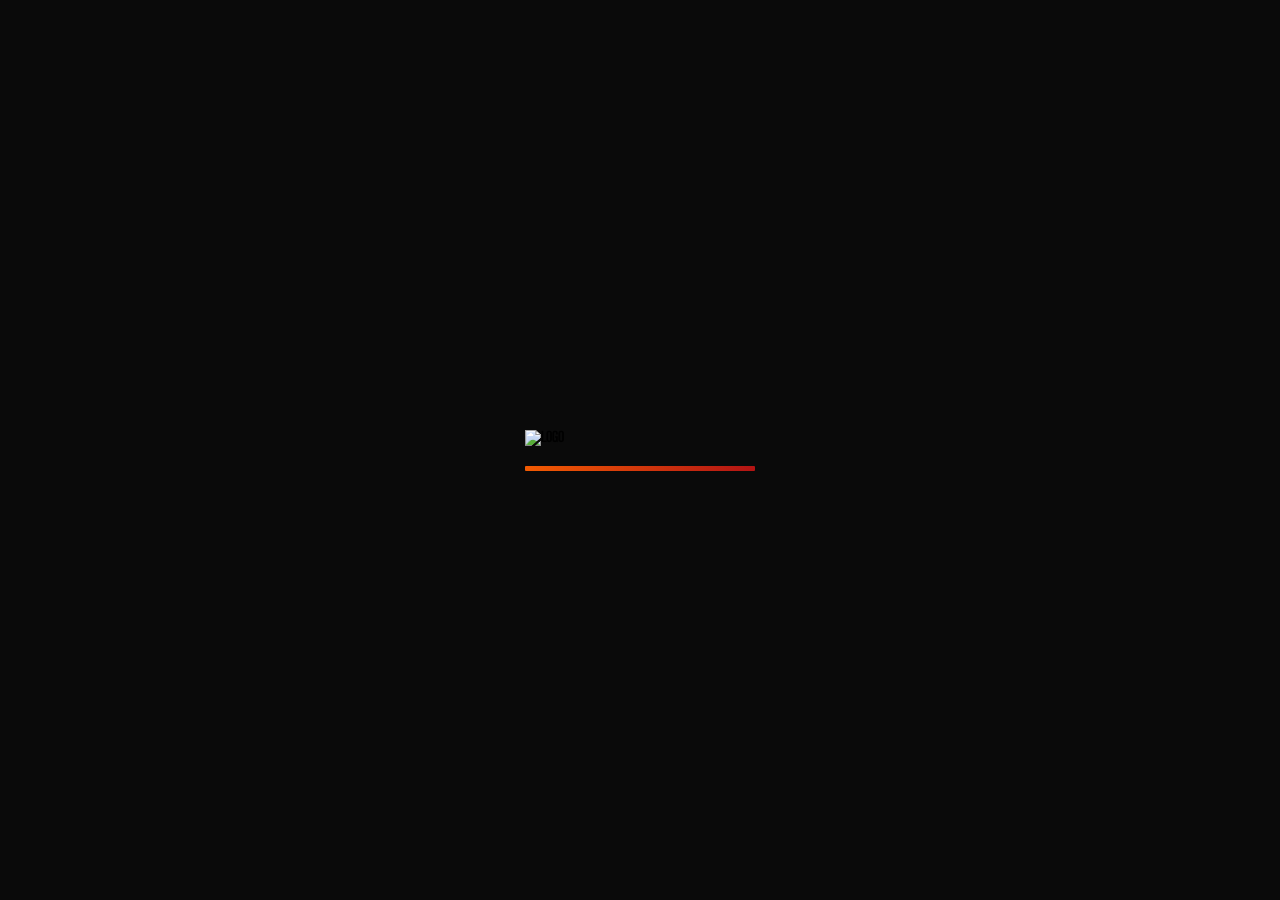
==== index.html @ 7da116b2 "Add files via upload" ====
<!DOCTYPE html>
<html lang="ru">
<head>
    <meta charset="UTF-8">
    <meta name="viewport" content="width=device-width, initial-scale=1.0">
    <title>Flip</title>
    <link rel="stylesheet" href="styles.css"/>
    <script src="https://telegram.org/js/telegram-web-app.js"></script>
</head>
<body>
    <div id="splash">
        <img src="/assets/image/flip-logo.svg" alt="logo" class="splash-logo"/>
        <div class="progress-bar-bg">
          <div class="progress-bar-fill"></div>
        </div>
      </div>
      <div id="main-app" style="display:none;">
 <!--главная-->
<div class="page" id="home">
    
    <h1 class="title">Ежедневный дроп</h1>
    <div class="carousel">
        <div class="carousel-images">
            <!--<img src="assets/image/cyberpank-ian.jpg" class="carousel-img"/>
            <img src="assets/image/cyberpank-pink-tape.jpg" class="carousel-img"/>
            <img src="assets/image/gta-pink-tape.jpg"class="carousel-img"/>
            <img src="assets/image/minecraft-pink-tape.jpg" class="carousel-img"/>
            <img src="assets/image/simpsons-pink-tape.jpg" class="carousel-img"/>
            <img src="assets/image/pixel-pink-tape.jpg" class="carousel-img"/>
        </div> -->
        
    </div>
    <button class="start-btn">Старт</button>
</div>

<h1 class="title-2">Новинка</h1>

<div class="card-wrapper">
    <div class="main-card">
      <!-- Здесь может быть контент карточки -->
      <div class="card-footer">
        <button class="shop-btn">В магазин</button>
      </div>
    </div>
  </div>
  
<h1 class="title-3">Задания</h1>

<div class="tasks">
    
    <div class="task">
        <div class="subs">
            <div class="sub-1">Подпишись на наш канал</div>
            <div class="sub-2">+1 карточка</div>
        </div>
        <button class="task-btn">Выполнить</button>
    </div>

    <div class="task">
        <div class="subs">
            <div class="sub-1">Подпишись на наш канал</div>
            <div class="sub-2">+1 карточка</div>
        </div>
        <button class="task-btn">Выполнить</button>
    </div>

    <div class="task">
        <div class="subs">
            <div class="sub-1">Подпишись на наш канал</div>
            <div class="sub-2">+1 карточка</div>
        </div>
        <button class="task-btn">Выполнить</button>
    </div>
</div>




    <script src="main.js"></script>
</body>
</html>
---- styles.css ----
@font-face {
    font-family: 'geologica';
    src: url('/assets/fonts/geologica-extralight.woff') format('woff');
    font-weight: 200;
    font-style: normal;
  }
  
  @font-face {
    font-family: 'geologica';
    src: url('/assets/fonts/geologica-light.woff') format('woff');
    font-weight: 300;
    font-style: normal;
  }
  
  @font-face {
    font-family: 'geologica';
    src: url('/assets/fonts/geologica-medium.woff') format('woff');
    font-weight: 500;
    font-style: normal;
  }

  @font-face {
    font-family: 'geologica';
    src: url('/assets/fonts/geologica-regular.woff') format('woff');
    font-weight: 400;
    font-style: normal;
  }

  @font-face {
    font-family: 'saar';
    src: url('/assets/fonts/saar.woff') format('woff');
    font-weight: 400;
    font-style: normal;
  }

  body {
  box-sizing: border-box;
  font-family: 'geologica';
  font-family: 'saar';
  background-color: #0A0A0A;
  margin-left: 20px;
  margin-right: 20px;
  }

  #splash {
    position: fixed;
    z-index: 9999;
    top: 0; left: 0; right: 0; bottom: 0;
    background: #0A0A0A;
    display: flex;
    flex-direction: column;
    justify-content: center;
    align-items: center;
    transition: opacity .5s;
  }
  
  .splash-logo {
    width: 230px;
    margin-bottom: 20px;
  }
  
  .progress-bar-bg {
    width: 230px;
    height: 5px;
    background: #282828;
    border-radius: 1px;
    overflow: hidden;
    margin-top: 0px;
  }
  
  .progress-bar-fill {
    height: 100%;
    width: 0%;
    background: linear-gradient(90deg, #F25B02 0%, #B31414 100%);
    transition: width 1s cubic-bezier(.68,-0.55,.27,1.55);
  }
  


  .title {
    color: white;
    text-align: center;
    letter-spacing: 1px;
    font-size: 32px;
    font-weight: 400;
  }

  .carousel {
    position: relative;
    width: 100%;
    display: flex;
    align-items: center;
    flex-direction: column;
     
  }
  .carousel-images {
    width: 100%;
    display: flex;
    transition: transform 0.5s cubic-bezier(.68,-0.55,.27,1.55);
    will-change: transform;
    align-items: center;
    gap: 15px;
  }
  .carousel-img {
    min-width: 140px;
    height: 140px;
    object-fit: cover;
    user-select: none;
    pointer-events: none;
    border-radius: 10px;
    display: block;
  }

 
  .start-btn {
    font-family: 'geologica';
    justify-content: center;
    margin-top: 15px;
    font-size: 16px;
    font-weight: 400;
    background-color: #B31414;
    border-radius: 100px;
    border: none;
    color: white;
    padding-left: 25px;
    padding-right: 25px;
    padding-top: 10px;
    padding-bottom: 10px;
  }

  .title-2 {
    color: white;
    text-align: center;
    margin-top: 30px;
    letter-spacing: 1px;
    font-family: 'saar';
    font-weight: 400;
    font-size: 32px;
  }

  
  .card-wrapper {
    /* чтобы всё было по центру */
    display: flex;
    flex-direction: column;
    align-items: center;
  }
  
  .main-card {
    width: 100%;
    height: 200px;
    background: #ffffff;
    border-radius: 10px;
    position: relative;
    box-shadow: 0 6px 32px rgba(0,0,0,0.13);
    display: flex;
    flex-direction: column;
    justify-content: flex-end;
  }
  
  /* Подложка под кнопкой — с вырезом */
  .card-footer {
    position: absolute;
    left: 50%;
    transform: translateX(-50%);
    width: 150px;
    height: 50px;
    background: #0A0A0A;
    border-radius: 0 0 100% 0;
    border-bottom-left-radius: 0px;
    border-bottom-right-radius: 0px;
    border-top-left-radius: 25px;
    border-top-right-radius: 25px;
    display: flex;
    justify-content: center;
    align-items: flex-start;
    z-index: 2;
  }
  
  /* Кнопка */
  .shop-btn {
    font-family: 'geologica';
    font-size: 16px;
    margin-top: 10px;
    padding-left: 25px;
    padding-right: 25px;
    padding-top: 10px;
    padding-bottom: 10px;
    font-weight: 400;
    color: #fff;
    background: #e96814;
    border: none;
    border-radius: 100px;
    cursor: pointer;
    z-index: 3;
  }
  
  .title-3 {
    color: white;
    text-align: center;
    font-family: 'saar';
    font-weight: 400;
    letter-spacing: 1px;
    font-size: 32px;
    margin-top: 30px;
  }

  .task {
    box-sizing: border-box;
    width: 100%;         
    display: flex;
    justify-content: space-between;
    border-radius: 10px;
    background-color: #ffffff;
    color: black;
    font-size: 13px;
    font-weight: 200;
    padding-left: 15px;
    padding-top: 10px;
    padding-bottom: 10px;
    padding-right: 15px;
    margin-bottom: 10px;
  }



  .sub-1 {
    font-family: 'geologica';
    color: black;
    }
  
  .sub-2 {
  font-family: 'geologica';
  color: black;
  opacity: 0.5;
  font-weight: 200;
  }


  .task-btn {
    font-family: 'geologica';
    font-size: 12px;
    font-weight: 500;
    color: #ffffff;
    background: linear-gradient(90deg, #F25B02 0%, #B31414 100%);
    border: none;
    border-radius: 8px;
    padding: 10px 25px;
  }

  .tasks {
    font-family: 'geologica';
  }
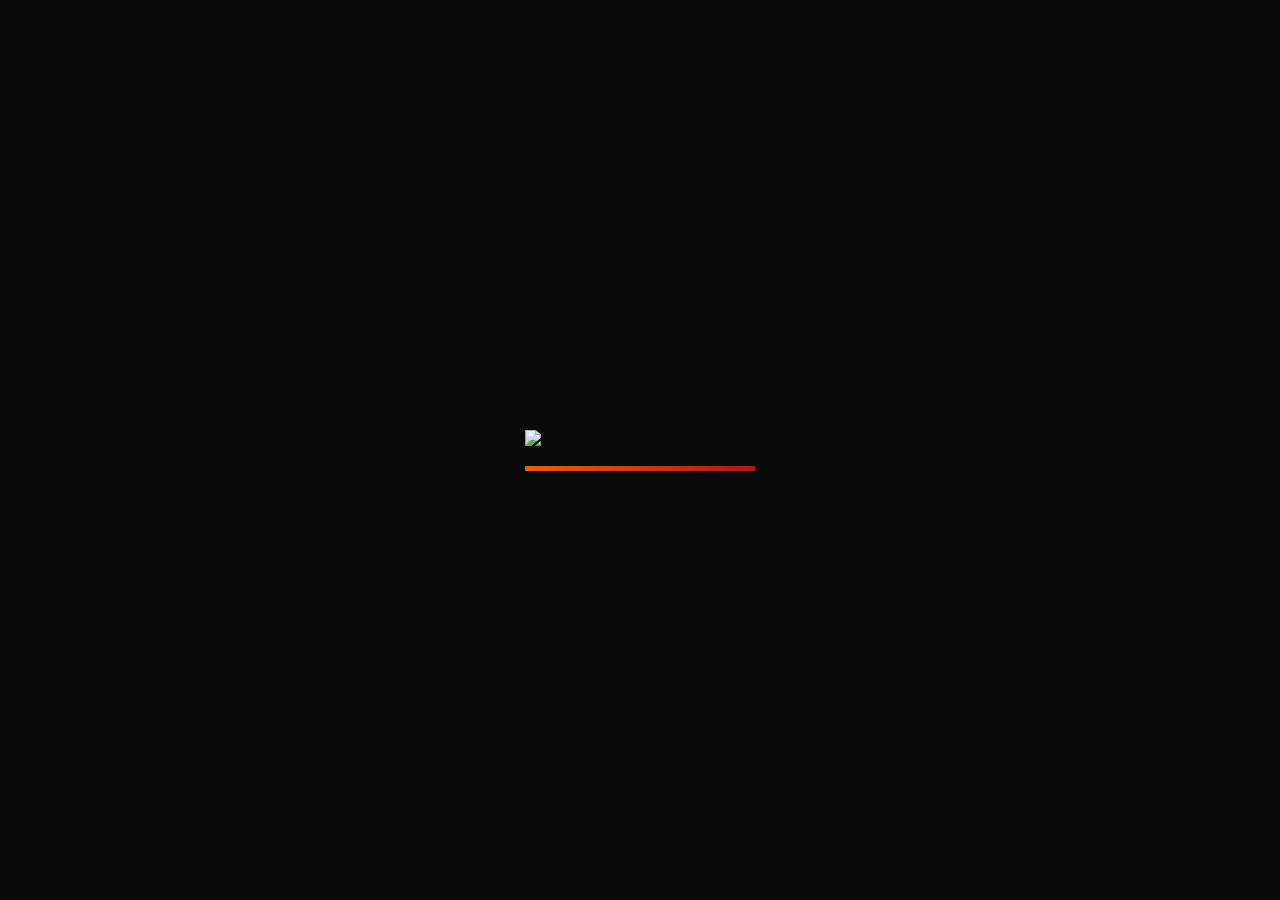
==== commit 86884332: "Add files via upload" ====
--- a/index.html
+++ b/index.html
@@ -2,19 +2,19 @@
 <html lang="ru">
 <head>
     <meta charset="UTF-8">
-    <meta name="viewport" content="width=device-width, initial-scale=1.0">
+    <meta name="viewport" content="width=device-width, initial-scale=1.0, user-scalable=no">
     <title>Flip</title>
     <link rel="stylesheet" href="styles.css"/>
     <script src="https://telegram.org/js/telegram-web-app.js"></script>
 </head>
 <body>
     <div id="splash">
-        <img src="/assets/image/flip-logo.svg" alt="logo" class="splash-logo"/>
+        <img src="/assets/image/flip-logo.svg" class="splash-logo"/>
         <div class="progress-bar-bg">
           <div class="progress-bar-fill"></div>
         </div>
       </div>
-      <div id="main-app" style="display:none;">
+      <div id="main-app" style="display: none;">
  <!--главная-->
 <div class="page" id="home">
     
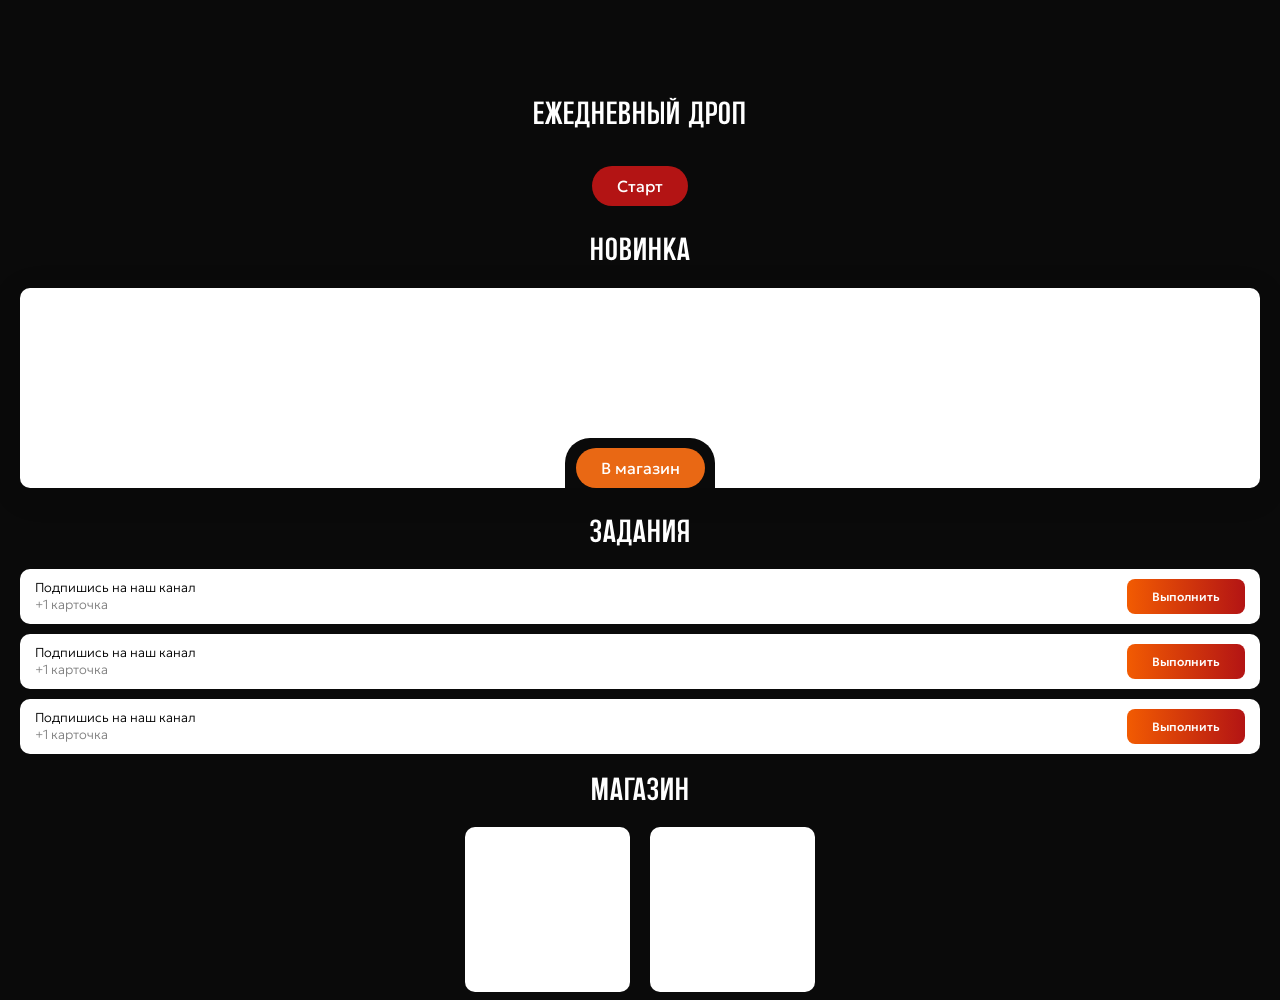
==== commit 87bdd021: "Add files via upload" ====
--- a/index.html
+++ b/index.html
@@ -1,5 +1,5 @@
 <!DOCTYPE html>
-<html lang="ru">
+<html lang="ru"></html>
 <head>
     <meta charset="UTF-8">
     <meta name="viewport" content="width=device-width, initial-scale=1.0, user-scalable=no">
@@ -8,13 +8,13 @@
     <script src="https://telegram.org/js/telegram-web-app.js"></script>
 </head>
 <body>
-    <div id="splash">
+    <!--<div id="splash">
         <img src="/assets/image/flip-logo.svg" class="splash-logo"/>
         <div class="progress-bar-bg">
           <div class="progress-bar-fill"></div>
         </div>
       </div>
-      <div id="main-app" style="display: none;">
+      <div id="main-app" style="display: none;"> -->
  <!--главная-->
 <div class="page" id="home">
     
@@ -72,6 +72,14 @@
         <button class="task-btn">Выполнить</button>
     </div>
 </div>
+<div class="page" id="shop">
+    <h1 class="title">Магазин</h1>
+     <div class="cards"> 
+    <div class="card"></div>
+    <div class="card"></div>
+    </div>
+</div>
+
 
 
 
--- a/styles.css
+++ b/styles.css
@@ -40,6 +40,7 @@
   background-color: #0A0A0A;
   margin-left: 20px;
   margin-right: 20px;
+  margin-top: 100px;
   }
 
   #splash {
@@ -250,4 +251,23 @@
 
   .tasks {
     font-family: 'geologica';
+  }
+
+  .card {
+    background-color: white;
+    width: 165px;
+    height: 165px;
+    border-radius: 10px;
+    display: inline-block;
+    flex: 1 1 0;
+    aspect-ratio: 1/1;
+    max-width: 165px;
+    
+    
+  }
+  .cards {
+    width: 100%;
+    display: flex;
+    gap: 20px;
+    justify-content: center;
   }
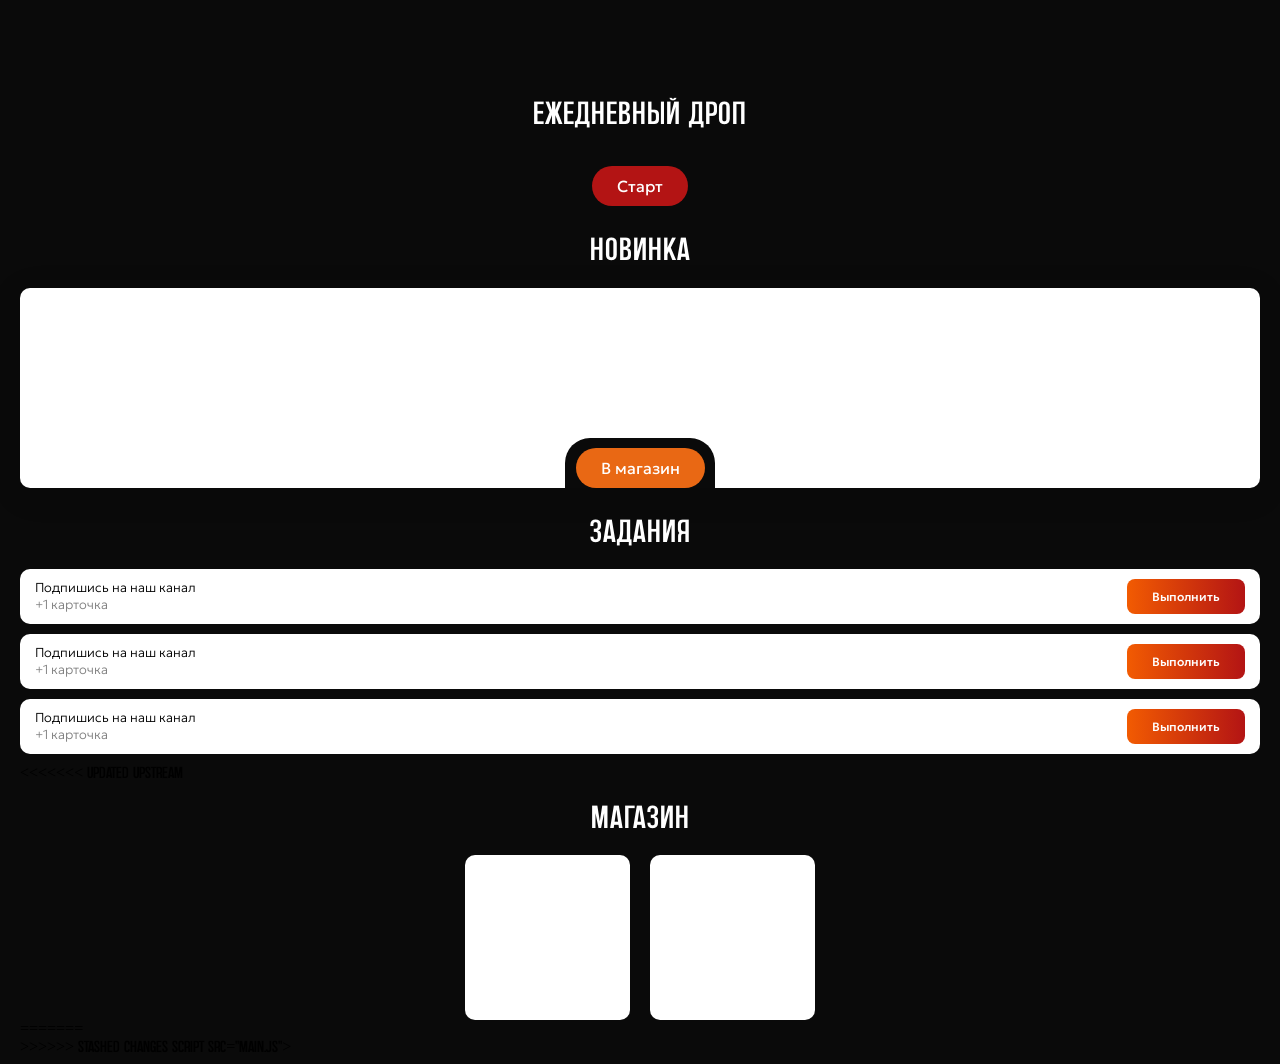
==== commit a2bd7d45: "Update index.html" ====
--- a/index.html
+++ b/index.html
@@ -72,6 +72,7 @@
         <button class="task-btn">Выполнить</button>
     </div>
 </div>
+<<<<<<< Updated upstream
 <div class="page" id="shop">
     <h1 class="title">Магазин</h1>
      <div class="cards"> 
@@ -79,11 +80,16 @@
     <div class="card"></div>
     </div>
 </div>
+=======
+
+<div class="page" id="shop-btn"
+
+
+>>>>>>> Stashed changes
 
 
 
 
-
-    <script src="main.js"></script>
+script src="main.js"></>
 </body>
-</html>+</html
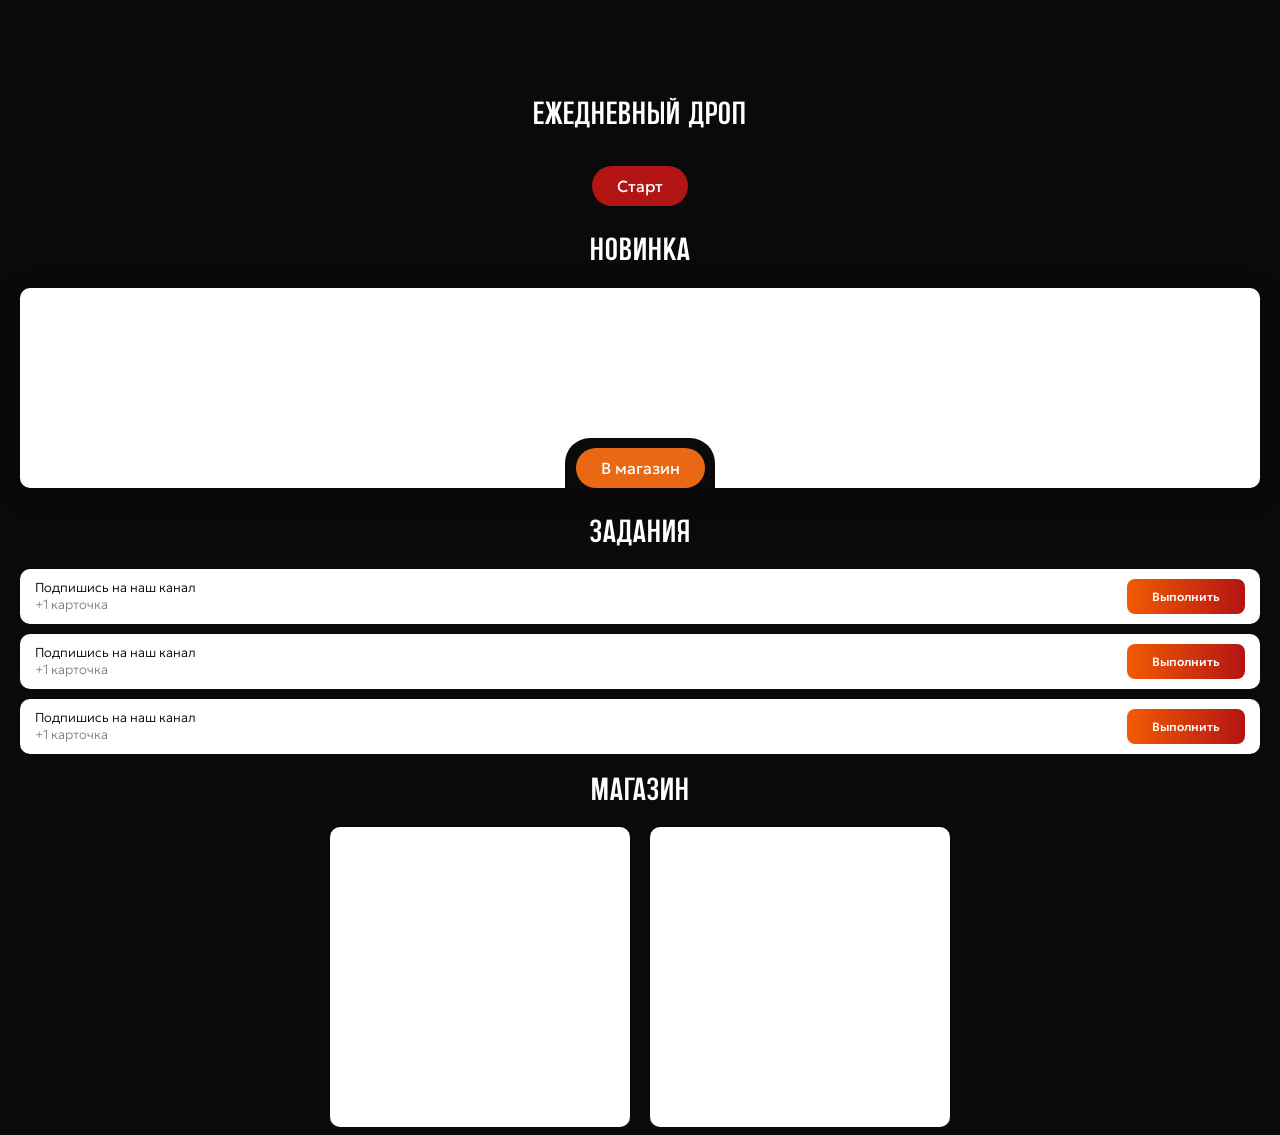
==== commit 0c6979dc: "Add files via upload" ====
--- a/index.html
+++ b/index.html
@@ -72,7 +72,6 @@
         <button class="task-btn">Выполнить</button>
     </div>
 </div>
-<<<<<<< Updated upstream
 <div class="page" id="shop">
     <h1 class="title">Магазин</h1>
      <div class="cards"> 
@@ -80,16 +79,11 @@
     <div class="card"></div>
     </div>
 </div>
-=======
-
-<div class="page" id="shop-btn"
-
-
->>>>>>> Stashed changes
 
 
 
 
-script src="main.js"></>
+
+    <script src="main.js"></script>
 </body>
-</html+</html>
--- a/styles.css
+++ b/styles.css
@@ -254,20 +254,17 @@
   }
 
   .card {
+    width: 100%;
     background-color: white;
-    width: 165px;
-    height: 165px;
-    border-radius: 10px;
-    display: inline-block;
-    flex: 1 1 0;
+    border-radius: 10px;
     aspect-ratio: 1/1;
-    max-width: 165px;
-    
-    
+    gap: 20px;
+    max-width: 300px;
+
   }
   .cards {
     width: 100%;
     display: flex;
     gap: 20px;
     justify-content: center;
-  }+  }
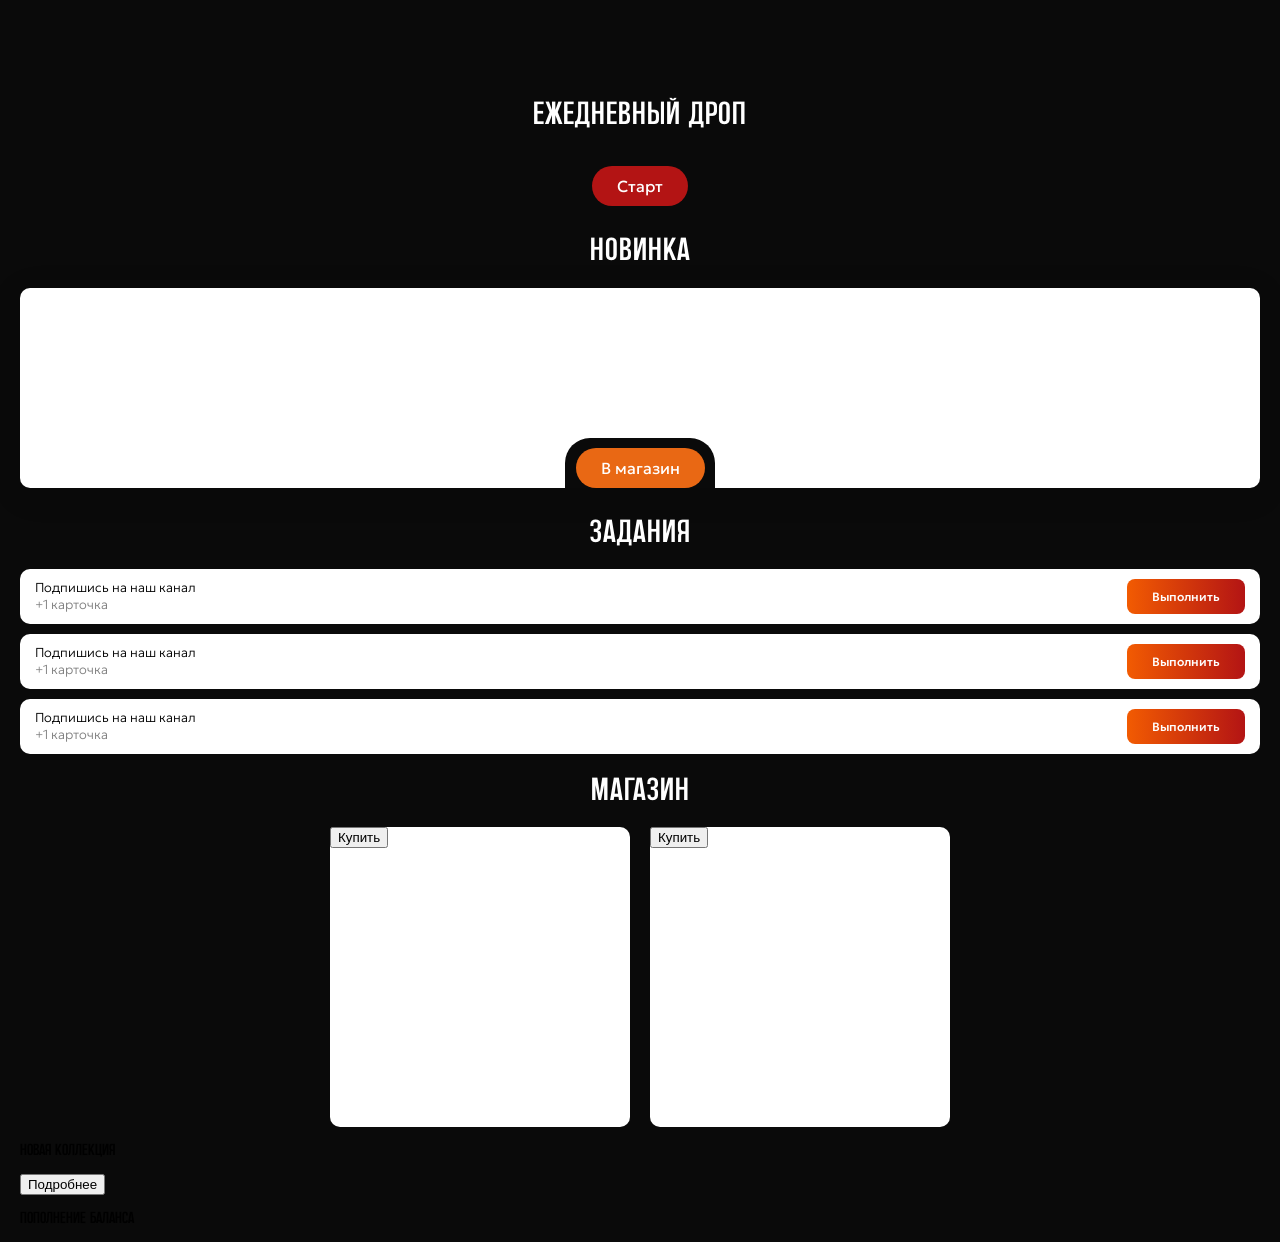
==== commit 9829e3ed: "Update index.html" ====
--- a/index.html
+++ b/index.html
@@ -74,12 +74,22 @@
 </div>
 <div class="page" id="shop">
     <h1 class="title">Магазин</h1>
-     <div class="cards"> 
-    <div class="card"></div>
-    <div class="card"></div>
-    </div>
-</div>
+     <div class="cards">
+        <div class="card">
+            <div class="square"></div>
+            <button class="buy-btn">Купить</button></div>
+        <div class="card">
+            <div class="square"></div>
+            <button class="buy-btn">Купить</button></div></div>
+    <p class="new-clc">НОВАЯ КОЛЛЕКЦИЯ</p>
+  <div class="clc">
+     <div class="clc-card"></div>
+     <button class="more-btn">Подробнее</button></div>
+ <p class="balance-up">ПОПОЛНЕНИЕ БАЛАНСА</p>
+     <div></div>
 
+
+    
 
 
 
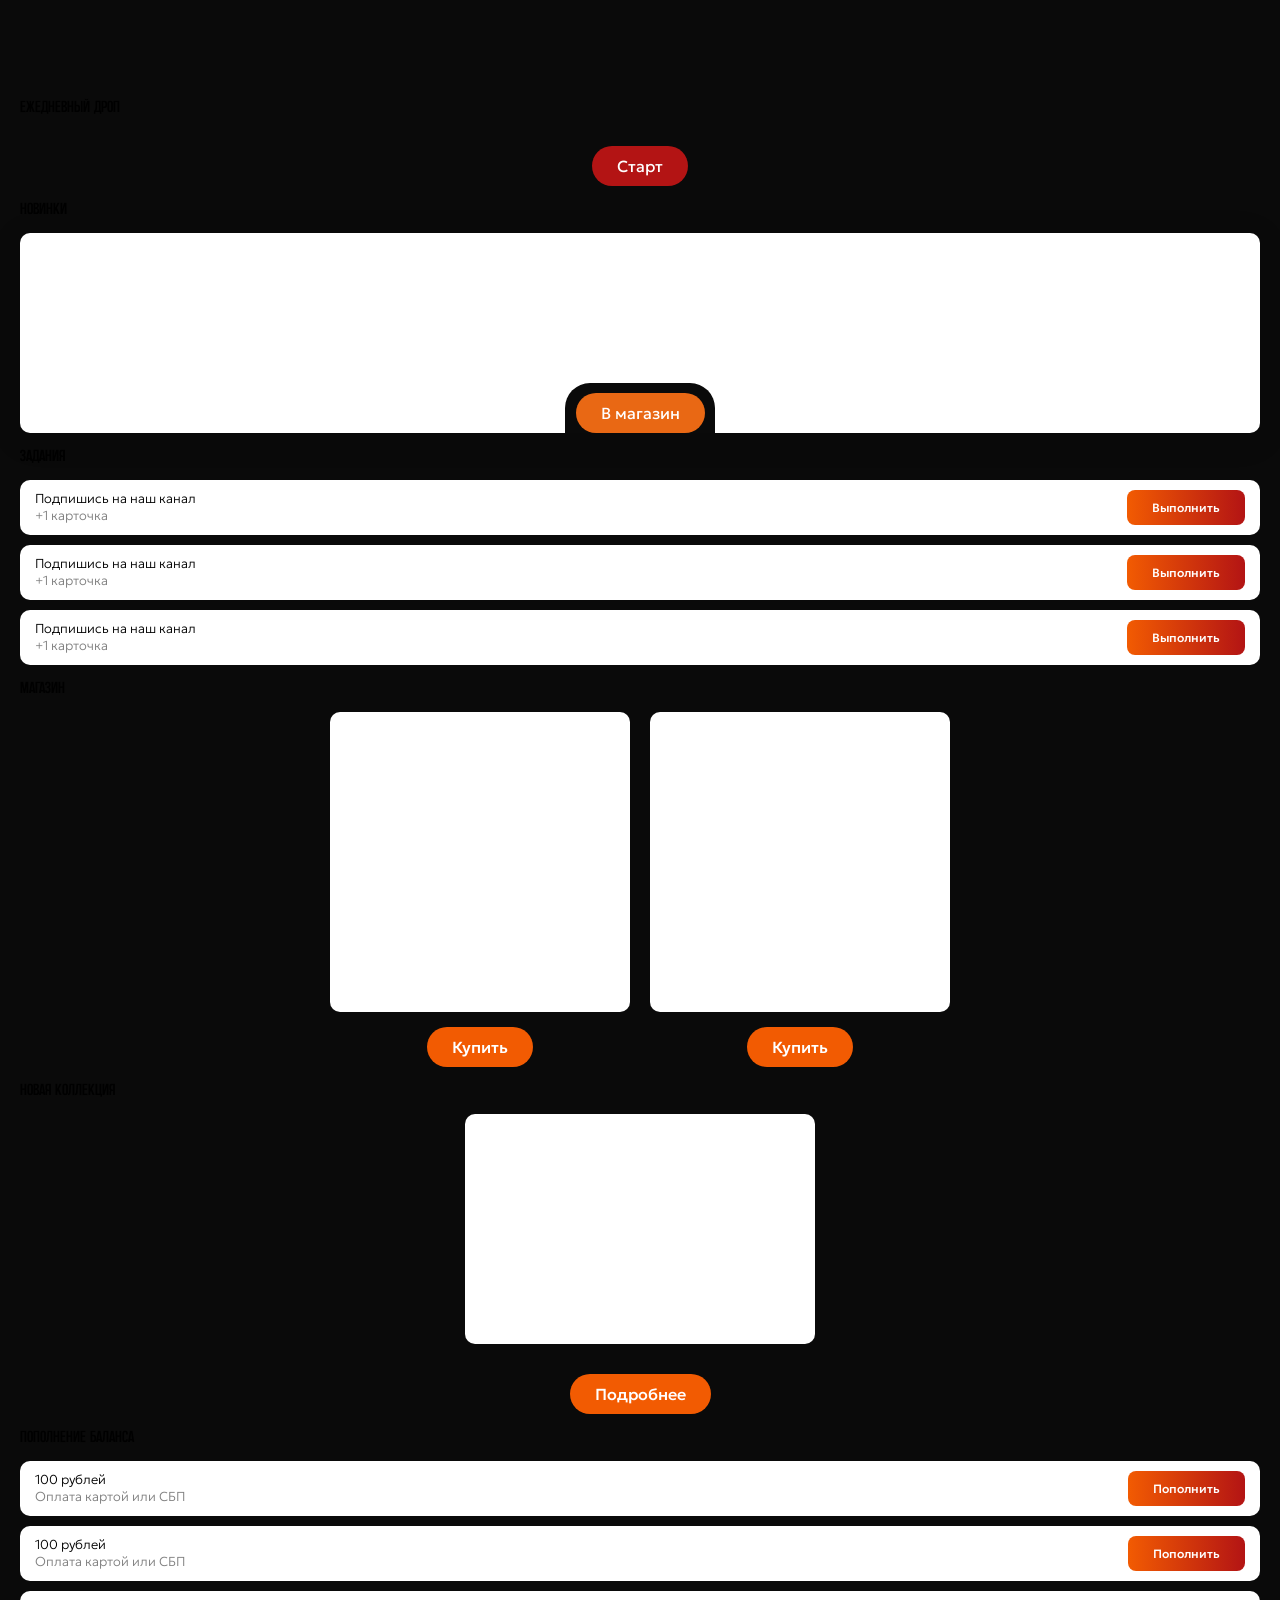
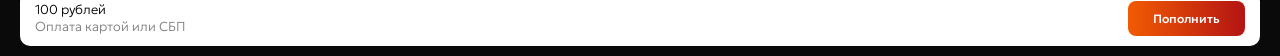
==== commit d13786a9: "Update index.html" ====
--- a/index.html
+++ b/index.html
@@ -8,6 +8,8 @@
     <script src="https://telegram.org/js/telegram-web-app.js"></script>
 </head>
 <body>
+    <!--экран загрузки-->
+
     <!--<div id="splash">
         <img src="/assets/image/flip-logo.svg" class="splash-logo"/>
         <div class="progress-bar-bg">
@@ -15,45 +17,41 @@
         </div>
       </div>
       <div id="main-app" style="display: none;"> -->
+
  <!--главная-->
 <div class="page" id="home">
-    
-    <h1 class="title">Ежедневный дроп</h1>
-    <div class="carousel">
-        <div class="carousel-images">
-            <!--<img src="assets/image/cyberpank-ian.jpg" class="carousel-img"/>
-            <img src="assets/image/cyberpank-pink-tape.jpg" class="carousel-img"/>
-            <img src="assets/image/gta-pink-tape.jpg"class="carousel-img"/>
-            <img src="assets/image/minecraft-pink-tape.jpg" class="carousel-img"/>
-            <img src="assets/image/simpsons-pink-tape.jpg" class="carousel-img"/>
-            <img src="assets/image/pixel-pink-tape.jpg" class="carousel-img"/>
+
+<p class="title-daily-drop">Ежедневный дроп</p>
+<div class="carousel">
+    <div class="carousel-images">
+        <!--<img src="assets/image/cyberpank-ian.jpg" class="carousel-img"/>
+        <img src="assets/image/cyberpank-pink-tape.jpg" class="carousel-img"/>
+        <img src="assets/image/gta-pink-tape.jpg"class="carousel-img"/>
+        <img src="assets/image/minecraft-pink-tape.jpg" class="carousel-img"/>
+        <img src="assets/image/simpsons-pink-tape.jpg" class="carousel-img"/>
+        <img src="assets/image/pixel-pink-tape.jpg" class="carousel-img"/>
         </div> -->
-        
     </div>
     <button class="start-btn">Старт</button>
 </div>
 
-<h1 class="title-2">Новинка</h1>
-
+<p class="title-news">Новинки</p>
 <div class="card-wrapper">
     <div class="main-card">
-      <!-- Здесь может быть контент карточки -->
-      <div class="card-footer">
-        <button class="shop-btn">В магазин</button>
-      </div>
+        <div class="card-footer">
+            <button class="shop-btn">В магазин</button>
+        </div>
     </div>
-  </div>
+</div>
   
-<h1 class="title-3">Задания</h1>
-
+<p class="title-tasks">Задания</p>
 <div class="tasks">
-    
     <div class="task">
         <div class="subs">
             <div class="sub-1">Подпишись на наш канал</div>
             <div class="sub-2">+1 карточка</div>
         </div>
-        <button class="task-btn">Выполнить</button>
+            <button class="task-btn">Выполнить</button>
     </div>
 
     <div class="task">
@@ -61,7 +59,7 @@
             <div class="sub-1">Подпишись на наш канал</div>
             <div class="sub-2">+1 карточка</div>
         </div>
-        <button class="task-btn">Выполнить</button>
+            <button class="task-btn">Выполнить</button>
     </div>
 
     <div class="task">
@@ -69,24 +67,60 @@
             <div class="sub-1">Подпишись на наш канал</div>
             <div class="sub-2">+1 карточка</div>
         </div>
-        <button class="task-btn">Выполнить</button>
+            <button class="task-btn">Выполнить</button>
     </div>
 </div>
+
+<!--магазин-->
 <div class="page" id="shop">
-    <h1 class="title">Магазин</h1>
-     <div class="cards">
-        <div class="card">
-            <div class="square"></div>
-            <button class="buy-btn">Купить</button></div>
-        <div class="card">
-            <div class="square"></div>
-            <button class="buy-btn">Купить</button></div></div>
-    <p class="new-clc">НОВАЯ КОЛЛЕКЦИЯ</p>
-  <div class="clc">
-     <div class="clc-card"></div>
-     <button class="more-btn">Подробнее</button></div>
- <p class="balance-up">ПОПОЛНЕНИЕ БАЛАНСА</p>
-     <div></div>
+
+<p class="title-shop">Магазин</p>
+<div class="cards">
+    <div class="card">
+        <div class="square"></div>
+        <button class="buy-btn">Купить</button>
+    </div>
+
+    <div class="card">
+        <div class="square"></div>
+        <button class="buy-btn">Купить</button>
+    </div>
+</div>
+
+<p class="title-new-clc">Новая коллекция</p>
+<div class="clc">
+    <div class="clc-card"></div>
+    <button class="more-btn">Подробнее</button>
+</div>
+
+<p class="title-balance">Пополнение баланса</p>
+
+<div class="tasks">
+    <div class="task">
+        <div class="subs">
+            <div class="sub-1">100 рублей</div>
+            <div class="sub-2">Оплата картой или СБП</div>
+        </div>
+            <button class="task-btn">Пополнить</button>
+    </div>
+
+    <div class="task">
+        <div class="subs">
+            <div class="sub-1">100 рублей</div>
+            <div class="sub-2">Оплата картой или СБП</div>
+        </div>
+            <button class="task-btn">Пополнить</button>
+    </div>
+
+    <div class="task">
+        <div class="subs">
+            <div class="sub-1">100 рублей</div>
+            <div class="sub-2">Оплата картой или СБП</div>
+        </div>
+            <button class="task-btn">Пополнить</button>
+    </div>
+</div>
+
 
 
     
@@ -94,6 +128,25 @@
 
 
 
+
+
+
+
+
+
+
+
+
+
+
+
+
+
+
+
+
+
+
     <script src="main.js"></script>
 </body>
 </html>
--- a/styles.css
+++ b/styles.css
@@ -254,17 +254,73 @@
   }
 
   .card {
-    width: 100%;
+    display: flex;
+    flex-direction: column;
+    width: 100%;
+    justify-content: center;
+    max-width: 300px;
+    align-items: center;
+    justify-content: center;
+  }
+  .cards {
+    width: 100%;
+    display: flex;
+    justify-content: center;
+    gap: 20px;
+  }
+.buy-btn {
+  background-color: #F25B02;
+  color: white;
+  font-family: 'geologica';
+  font-size: 16px;
+  font-weight: 500;
+  border: none;
+  border-radius: 100px;
+  padding: 10px 25px;
+  margin-top: 15px;
+}
+.square {
+  width: 100%;
     background-color: white;
     border-radius: 10px;
     aspect-ratio: 1/1;
-    gap: 20px;
     max-width: 300px;
-
-  }
-  .cards {
-    width: 100%;
-    display: flex;
-    gap: 20px;
-    justify-content: center;
-  }
+    flex-direction: column;
+}
+.new-clc {
+    color: white;
+    text-align: center;
+    font-family: 'saar';
+    font-weight: 400;
+    letter-spacing: 1px;
+    font-size: 32px;
+    margin-top: 30px;
+}
+.clc {
+   display: flex;
+    width: 100%
+    justify-content: center;
+    flex-direction: column;
+    align-items: center;
+    gap: 15px
+}
+.more-btn {
+    background-color: #F25B02;
+    color: white;
+    font-family: 'geologica';
+   font-size: 16px;
+    font-weight: 500;
+    border: none;
+    border-radius: 100px;
+    padding: 10px 25px;
+    margin-top: 15px;
+}
+.clc-card {
+    display: flex;
+    background-color: white;
+    border-radius: 10px;
+    width: 350px;
+    height: 230px;
+    justify-content: center;
+    align-items: center;
+}
